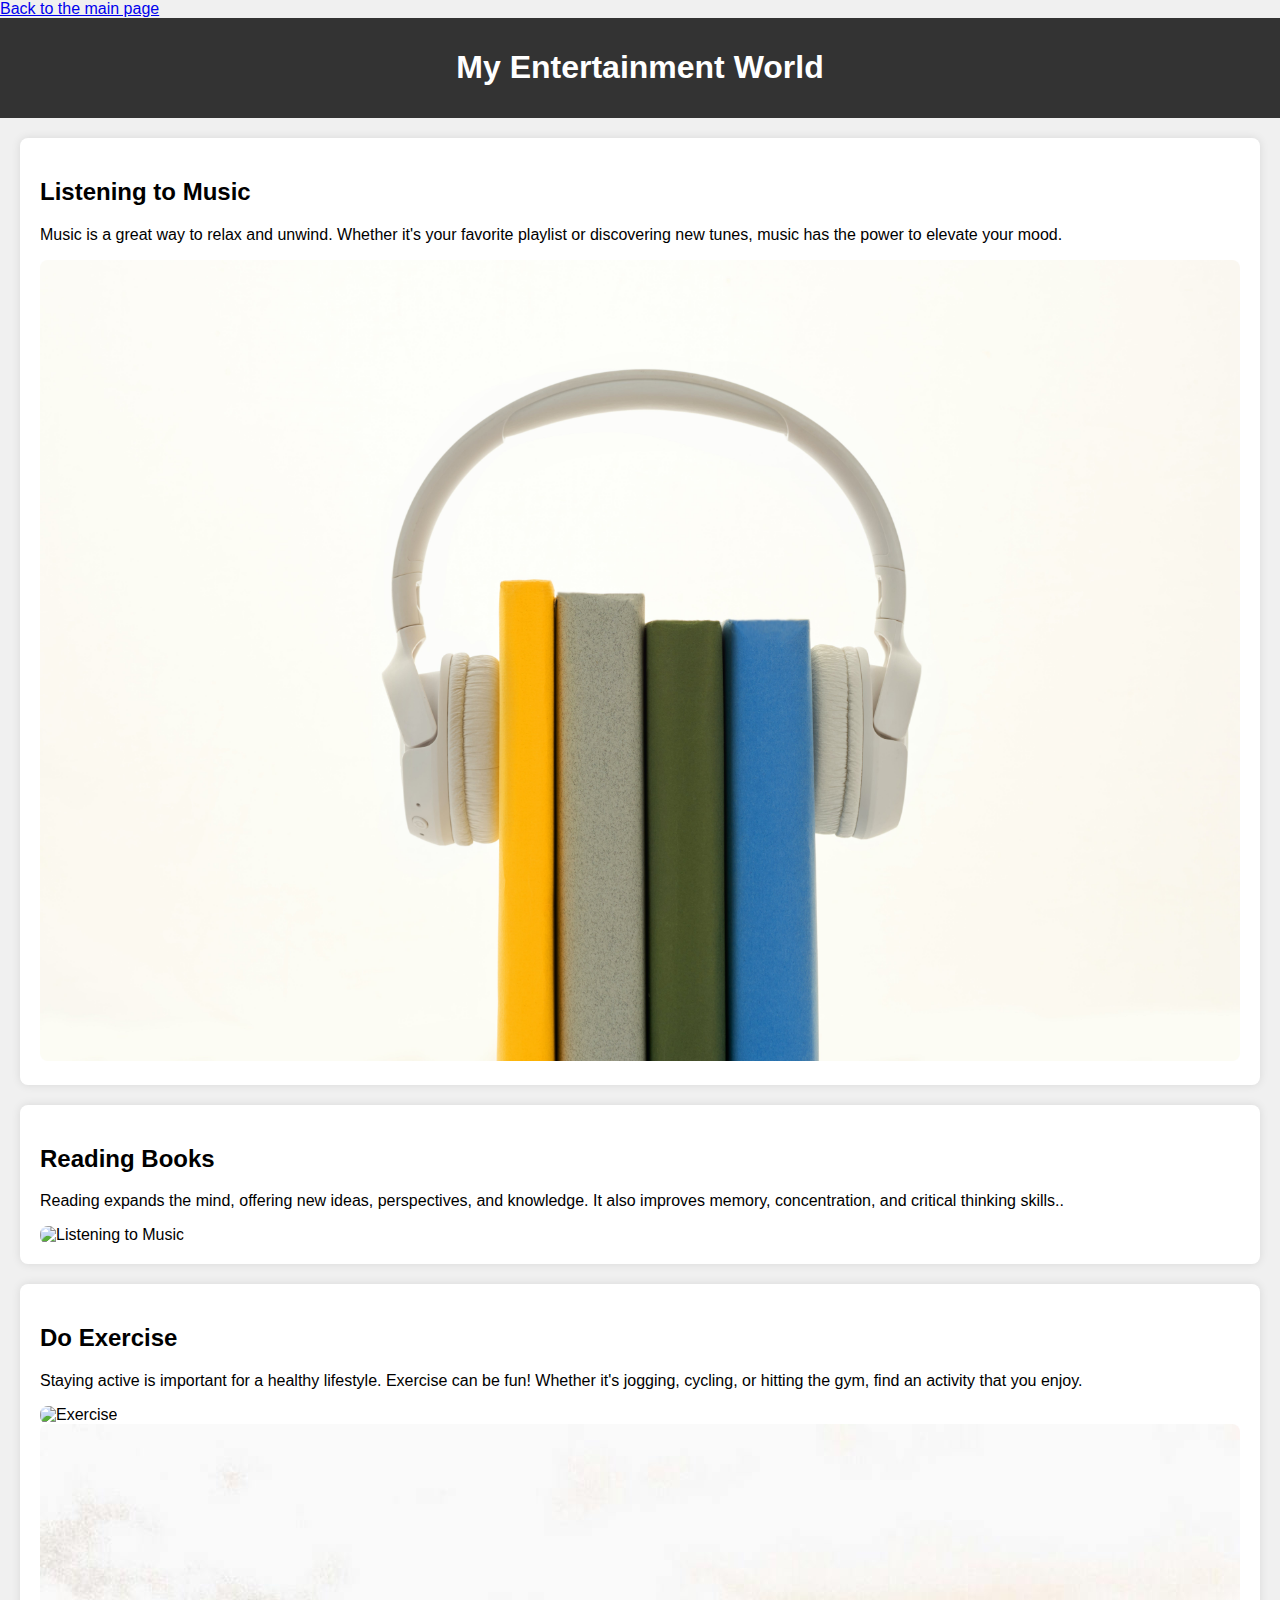
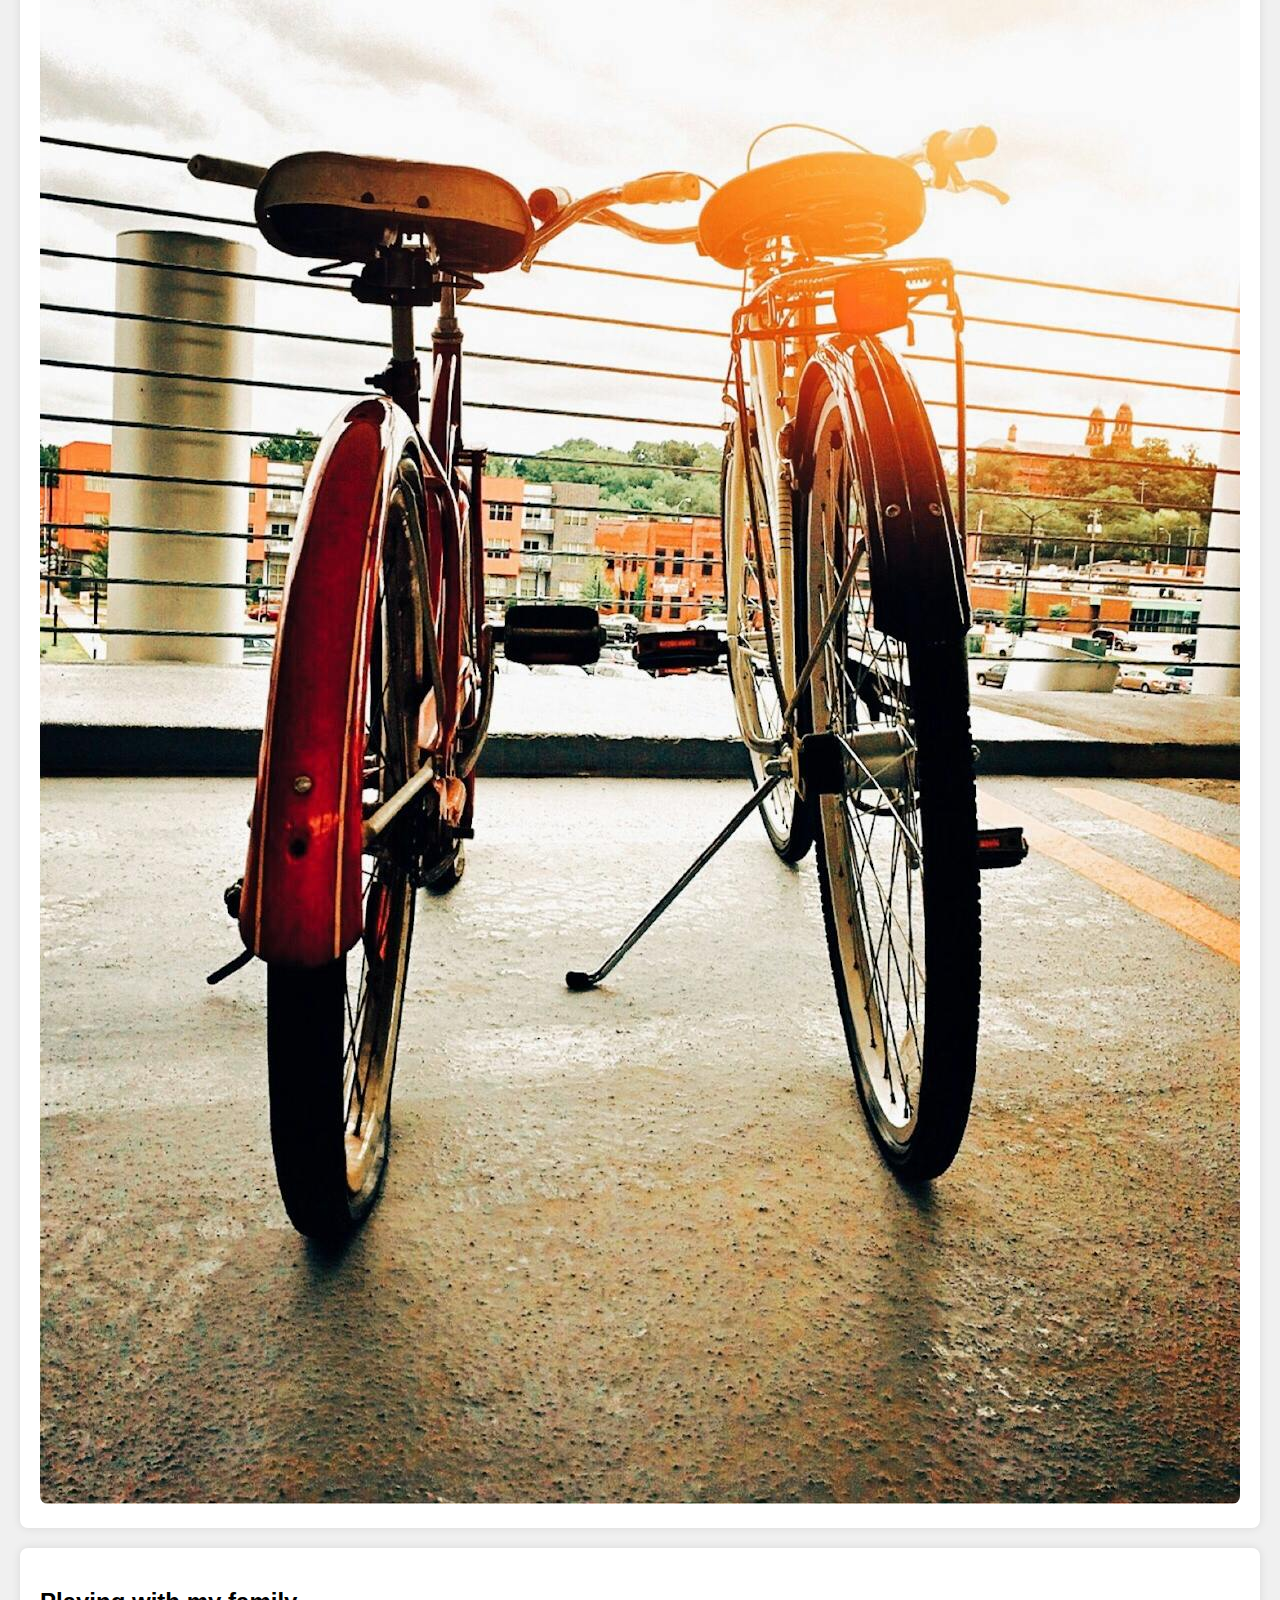
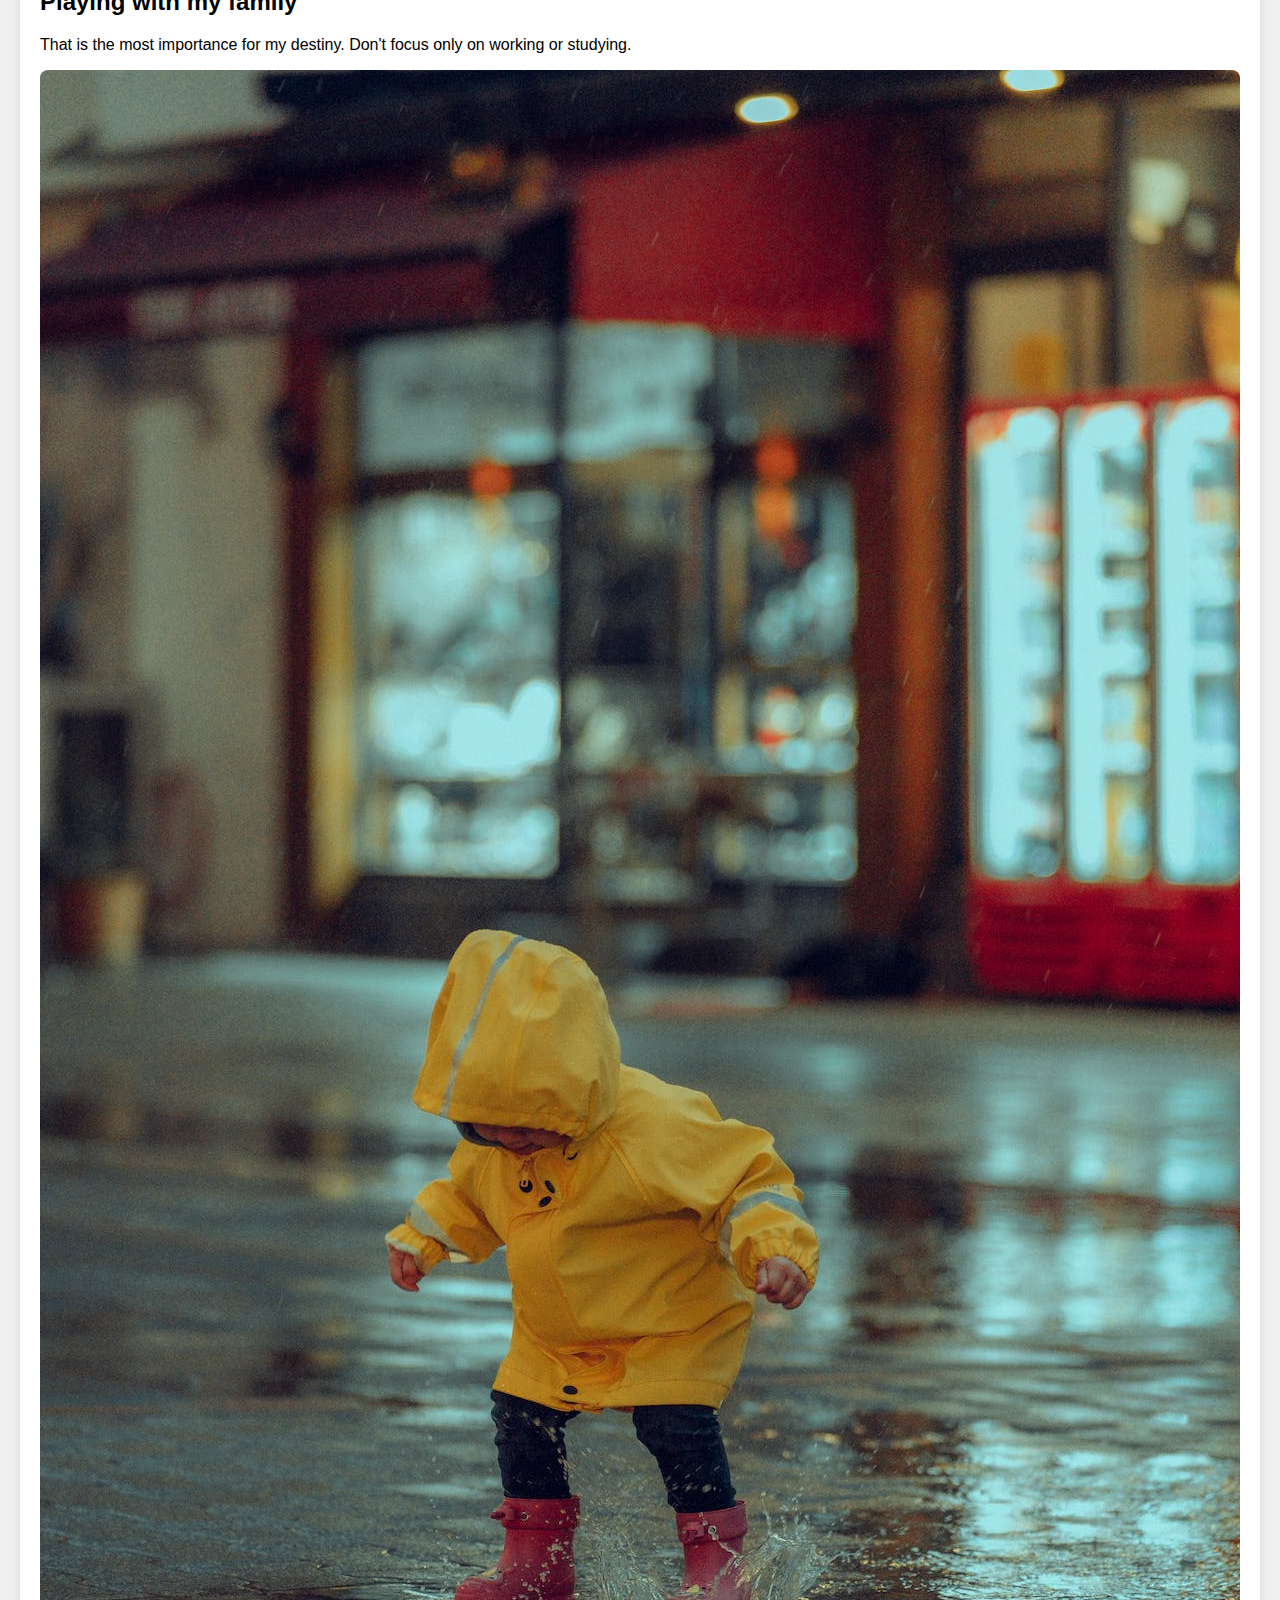
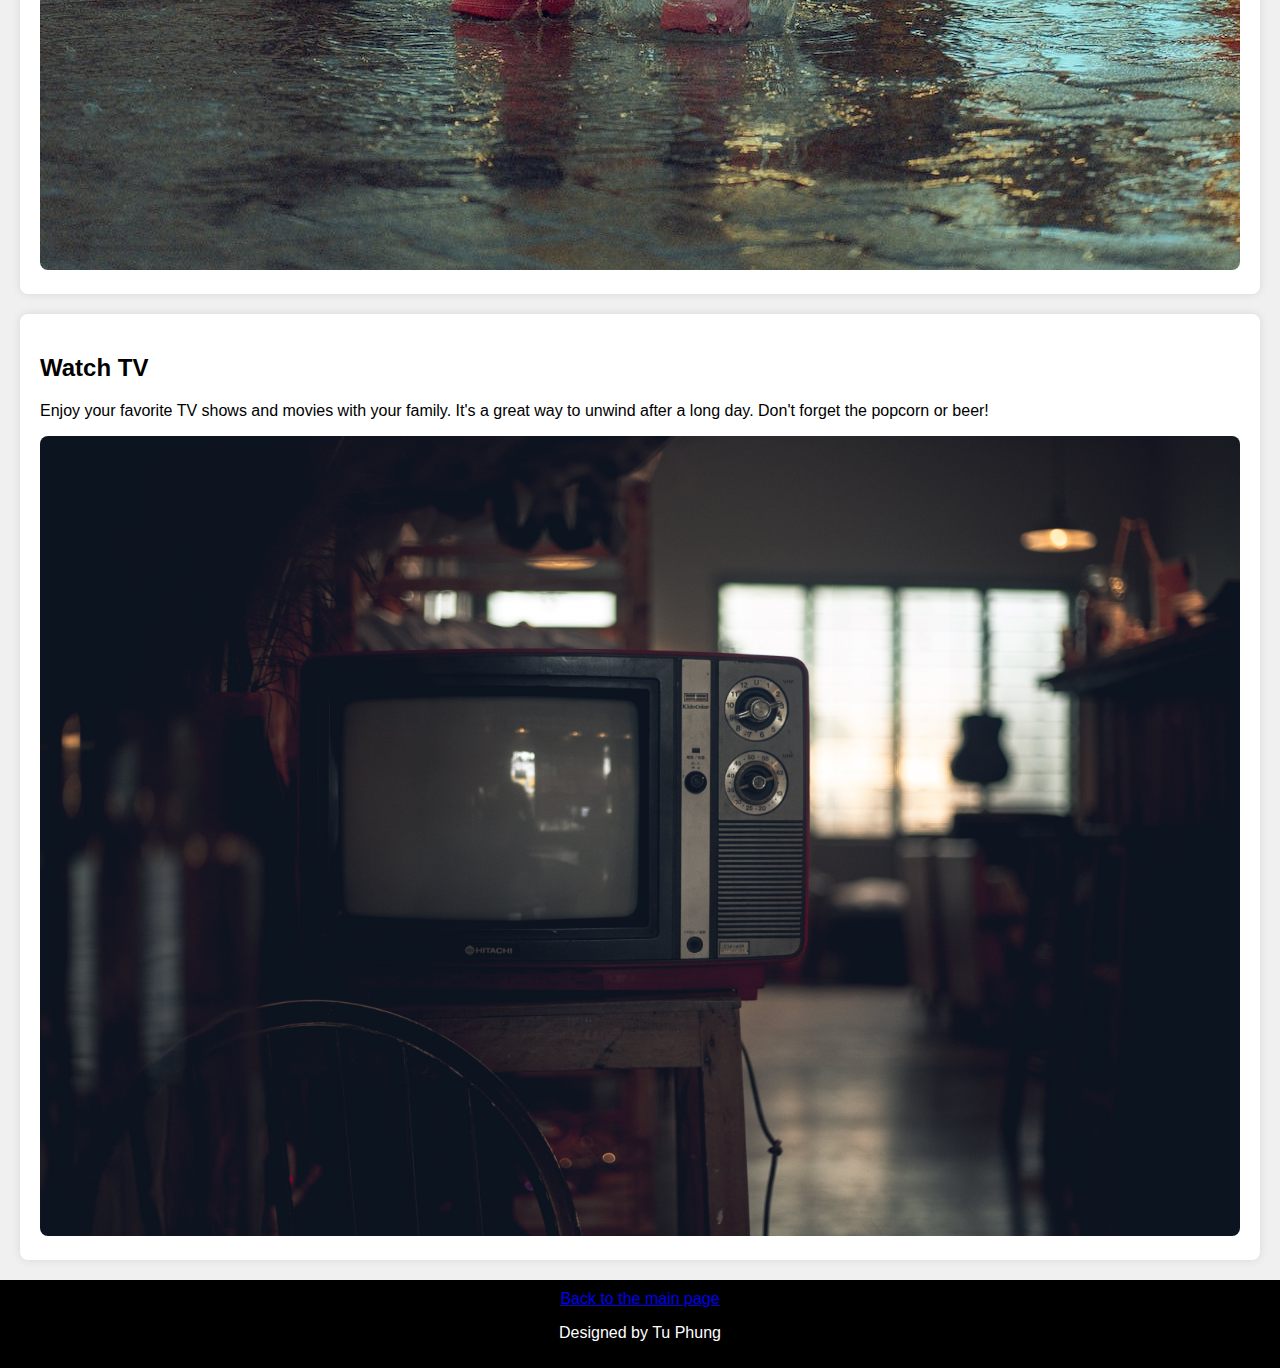
==== 70-Entertainment.html @ b48ac1c1 "Update 70-Entertainment.html" ====
<!DOCTYPE html>
<html lang="en">
  <head>
    <link rel="stylesheet" href="css/70-Entertainment.css">
    <title>My Entertainment</title>
  </head>
  <body>
    <a href="index.html">Back to the main page</a>
    <header>
      <h1>My Entertainment World</h1>
    </header>

    <section class="activity">
      <h2>Listening to Music</h2>
      <p>Music is a great way to relax and unwind. Whether it's your favorite playlist or discovering new tunes, music has the power to elevate your mood.</p>
      <a href="710-Music-List.html"><img src="image/71-Listening.jpg" alt="Listening to Music"/></a>
    </section>
    <section class="activity">
      <h2>Reading Books</h2>
      <p>Reading expands the mind, offering new ideas, perspectives, and knowledge. It also improves memory, concentration, and critical thinking skills..</p>
      <img src="image/72-Reading.jpg" alt="Listening to Music">
    </section>
    <section class="activity">
      <h2>Do Exercise</h2>
      <p>Staying active is important for a healthy lifestyle. Exercise can be fun! Whether it's jogging, cycling, or hitting the gym, find an activity that you enjoy.</p>
      <img src="image/73-Do-exercise.jpg" alt="Exercise"/>
      <img src="image/74-Biking.jpeg" alt="Exercise"/>
    </section>

    <section class="activity">
      <h2>Playing with my family</h2>
      <p>That is the most importance for my destiny. Don't focus only on working or studying. </p>
      <img src="image/75-Playing-Kids.jpeg" alt="Exercise"/>
    </section>
    
    <section class="activity">
      <h2>Watch TV</h2>
      <p>Enjoy your favorite TV shows and movies with your family. It's a great way to unwind after a long day. Don't forget the popcorn or beer!</p>
      <img src="image/76-watching-tv.jpg" alt="Watching TV"/>
    </section>

    <footer>
      <a href="index.html">Back to the main page</a>
      <p>Designed by Tu Phung</p>
    </footer>

  </body>
</html>
---- css/70-Entertainment.css ----
body {
  font-family: Arial, sans-serif;
  background-color: #f0f0f0;
  margin: 0;
  padding: 0;
}

header {
  background-color: #333;
  color: white;
  text-align: center;
  padding: 10px;
}

.activity {
  margin: 20px;
  padding: 20px;
  background-color: #fff;
  border-radius: 8px;
  box-shadow: 0 0 10px rgba(0, 0, 0, 0.1);
}

img {
  max-width: 100%;
  height: auto;
  border-radius: 8px;
}

footer {
  text-align: center;
  margin-top: 20px;
  padding: 10px;
  background-color: black;
  color: white;
  text-decoration: none;
  text-emphasis: none;
}
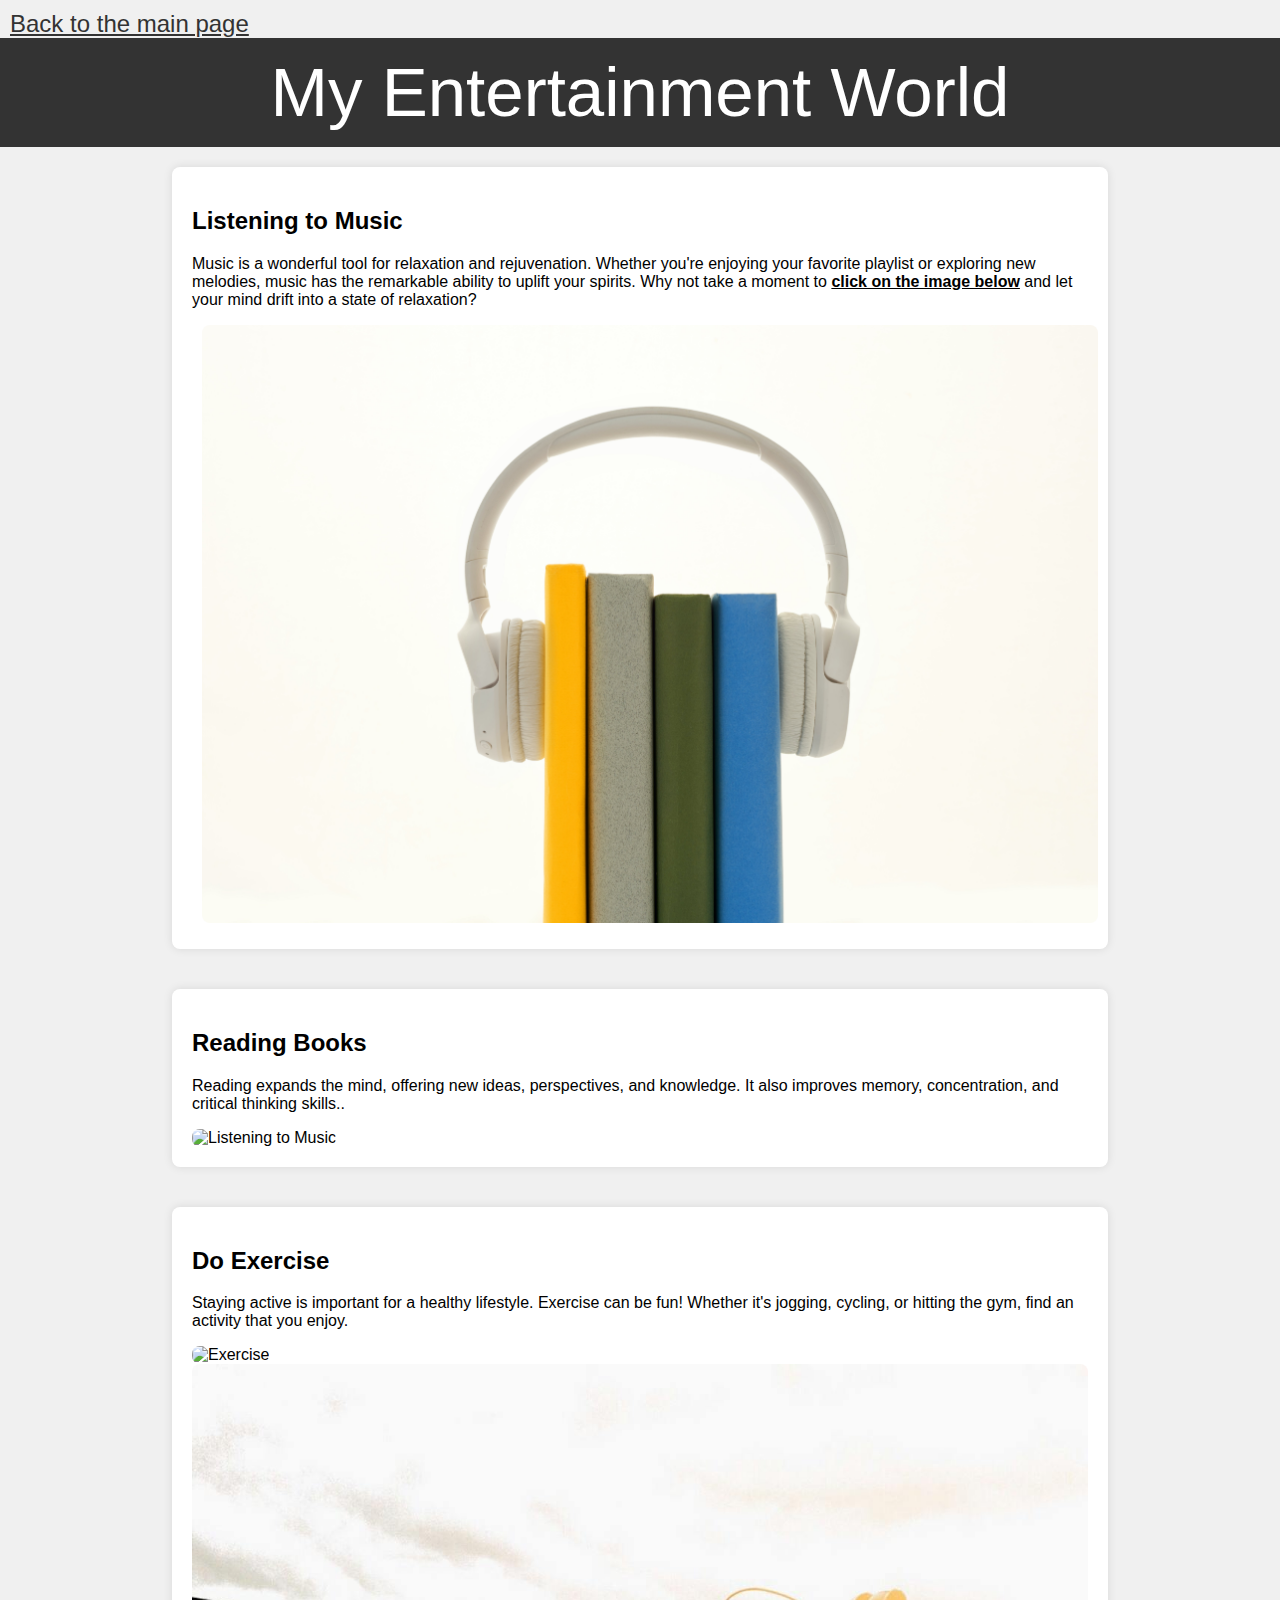
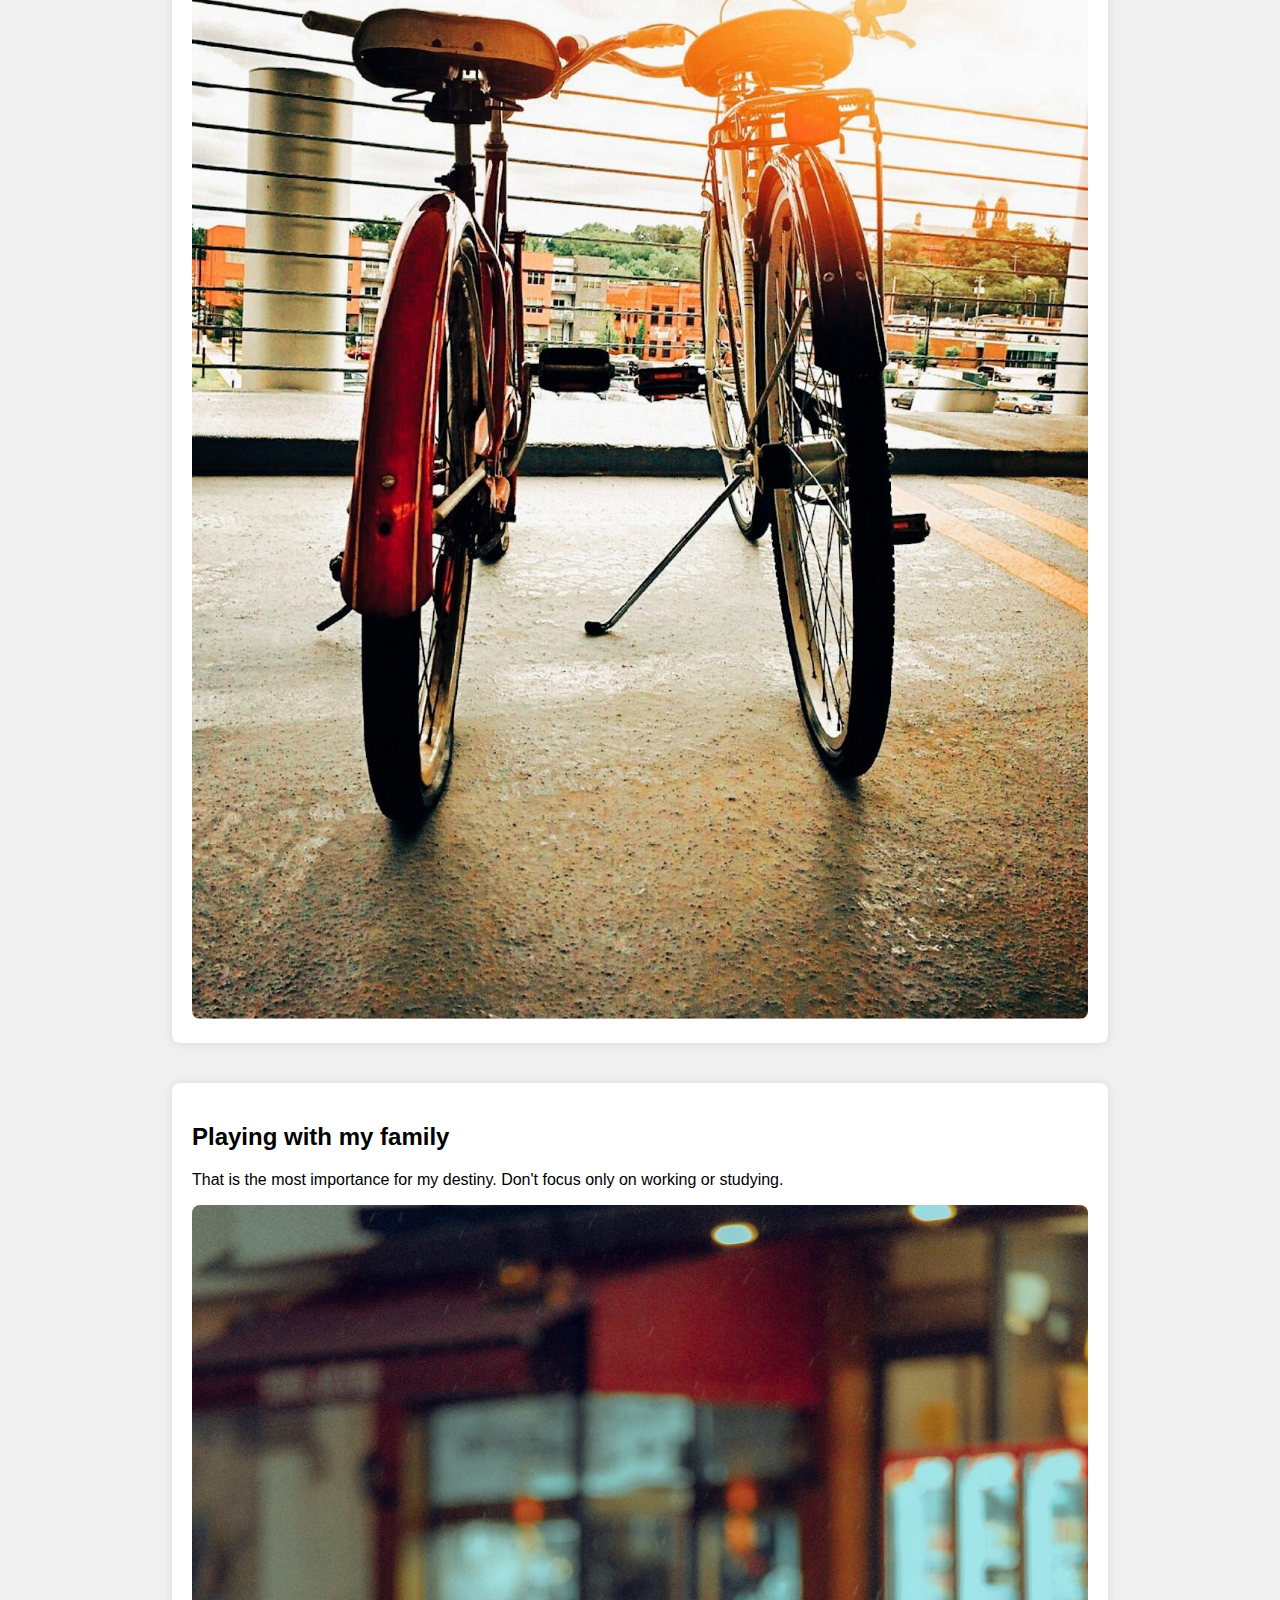
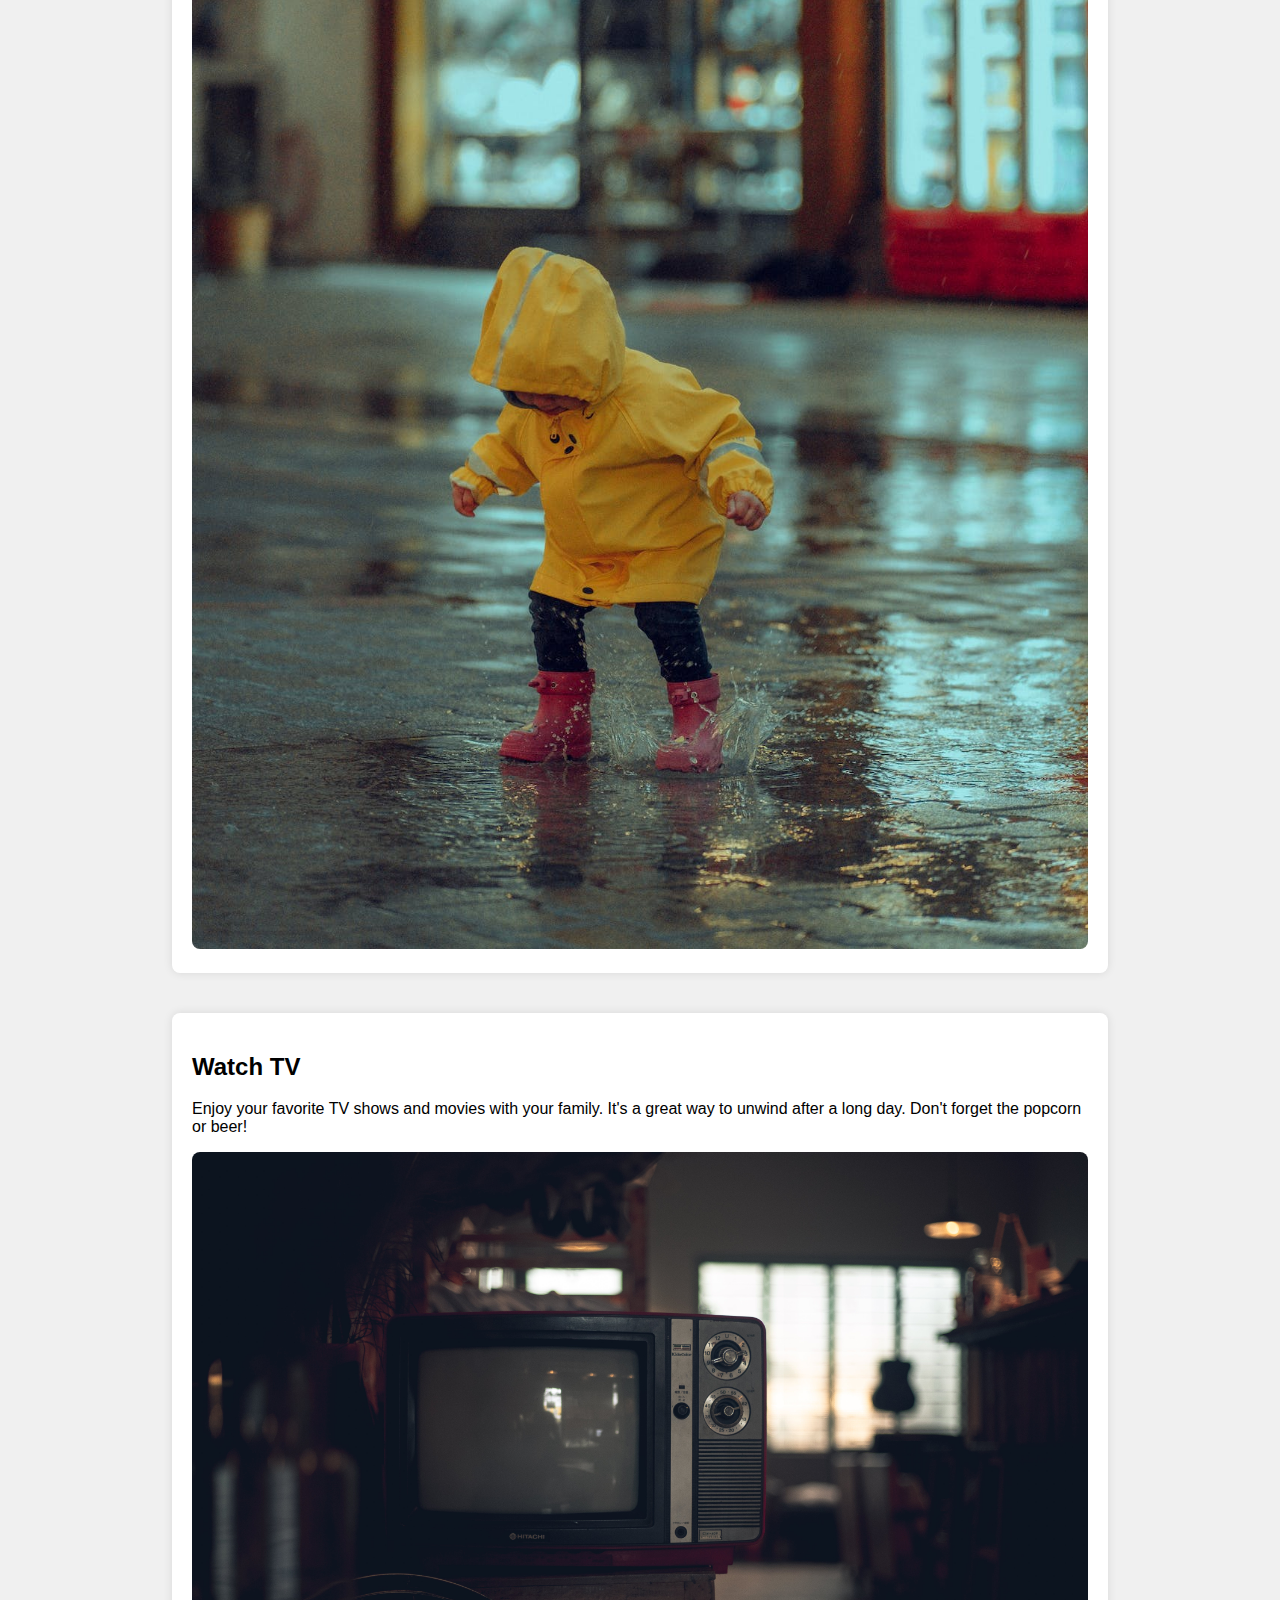
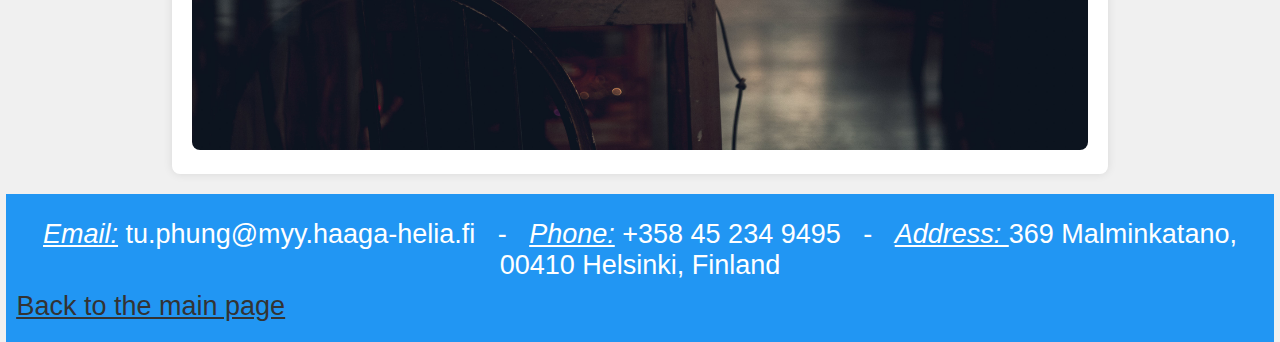
==== commit dd28a96a: "fit css" ====
--- a/70-Entertainment.html
+++ b/70-Entertainment.html
@@ -7,12 +7,12 @@
   <body>
     <a href="index.html">Back to the main page</a>
     <header>
-      <h1>My Entertainment World</h1>
+      My Entertainment World
     </header>
 
     <section class="activity">
       <h2>Listening to Music</h2>
-      <p>Music is a great way to relax and unwind. Whether it's your favorite playlist or discovering new tunes, music has the power to elevate your mood.</p>
+      <p>Music is a wonderful tool for relaxation and rejuvenation. Whether you're enjoying your favorite playlist or exploring new melodies, music has the remarkable ability to uplift your spirits. Why not take a moment to <strong><u>click on the image below</u></strong> and let your mind drift into a state of relaxation?</p>
       <a href="710-Music-List.html"><img src="image/71-Listening.jpg" alt="Listening to Music"/></a>
     </section>
     <section class="activity">
@@ -39,10 +39,10 @@
       <img src="image/76-watching-tv.jpg" alt="Watching TV"/>
     </section>
 
-    <footer>
-      <a href="index.html">Back to the main page</a>
-      <p>Designed by Tu Phung</p>
-    </footer>
-
+    <div class="footer">
+      <p><u><em>Email:</em></u> tu.phung@myy.haaga-helia.fi&nbsp;&nbsp;&nbsp;-&nbsp;&nbsp;&nbsp;<u><em>Phone:</em></u> +358 45 234 9495&nbsp;&nbsp;&nbsp;-&nbsp;&nbsp;&nbsp;<u><em>Address: </em></u>369 Malminkatano, 00410 Helsinki, Finland</p>
+      <a href="index.html"><u>Back to the main page</u></a>
+    </div>
+    
   </body>
 </html>
--- a/css/70-Entertainment.css
+++ b/css/70-Entertainment.css
@@ -3,13 +3,25 @@
   background-color: #f0f0f0;
   margin: 0;
   padding: 0;
+  display: flex;
+  flex-direction: column;
+  align-items: center;
+}
+
+a {
+  font-size: 24px; /* Adjust the font size as needed */
+  color: #333; /* Change link color */
+  margin: 10px 0 0 10px; /* Add margin for spacing */
+  align-self:flex-start;
 }
 
 header {
   background-color: #333;
   color: white;
   text-align: center;
-  padding: 10px;
+  padding: 15px;
+  font-size: 69px;
+  width: 100%;
 }
 
 .activity {
@@ -18,6 +30,7 @@
   background-color: #fff;
   border-radius: 8px;
   box-shadow: 0 0 10px rgba(0, 0, 0, 0.1);
+  width: 70%;
 }
 
 img {
@@ -26,12 +39,27 @@
   border-radius: 8px;
 }
 
-footer {
+.footer {
+  background-color: #2196F3;
+  color: white;
+  display: flex;
+  flex-direction: column; /* Arrange items vertically */
+  padding: 20px 0;
+  font-size: 25px;
+  width: 99%;
+}
+
+.footer p {
+  margin: 5px 0;
+  font-size: 27px;
+  align-self: center; /* Center items horizontally */
   text-align: center;
-  margin-top: 20px;
-  padding: 10px;
-  background-color: black;
-  color: white;
-  text-decoration: none;
-  text-emphasis: none;
 }
+
+.footer a {
+  margin: 5px 0 0 10px;
+  font-size: 27px;
+  align-self: flex-start;
+  justify-content: flex-start;
+  text-align: left;
+}